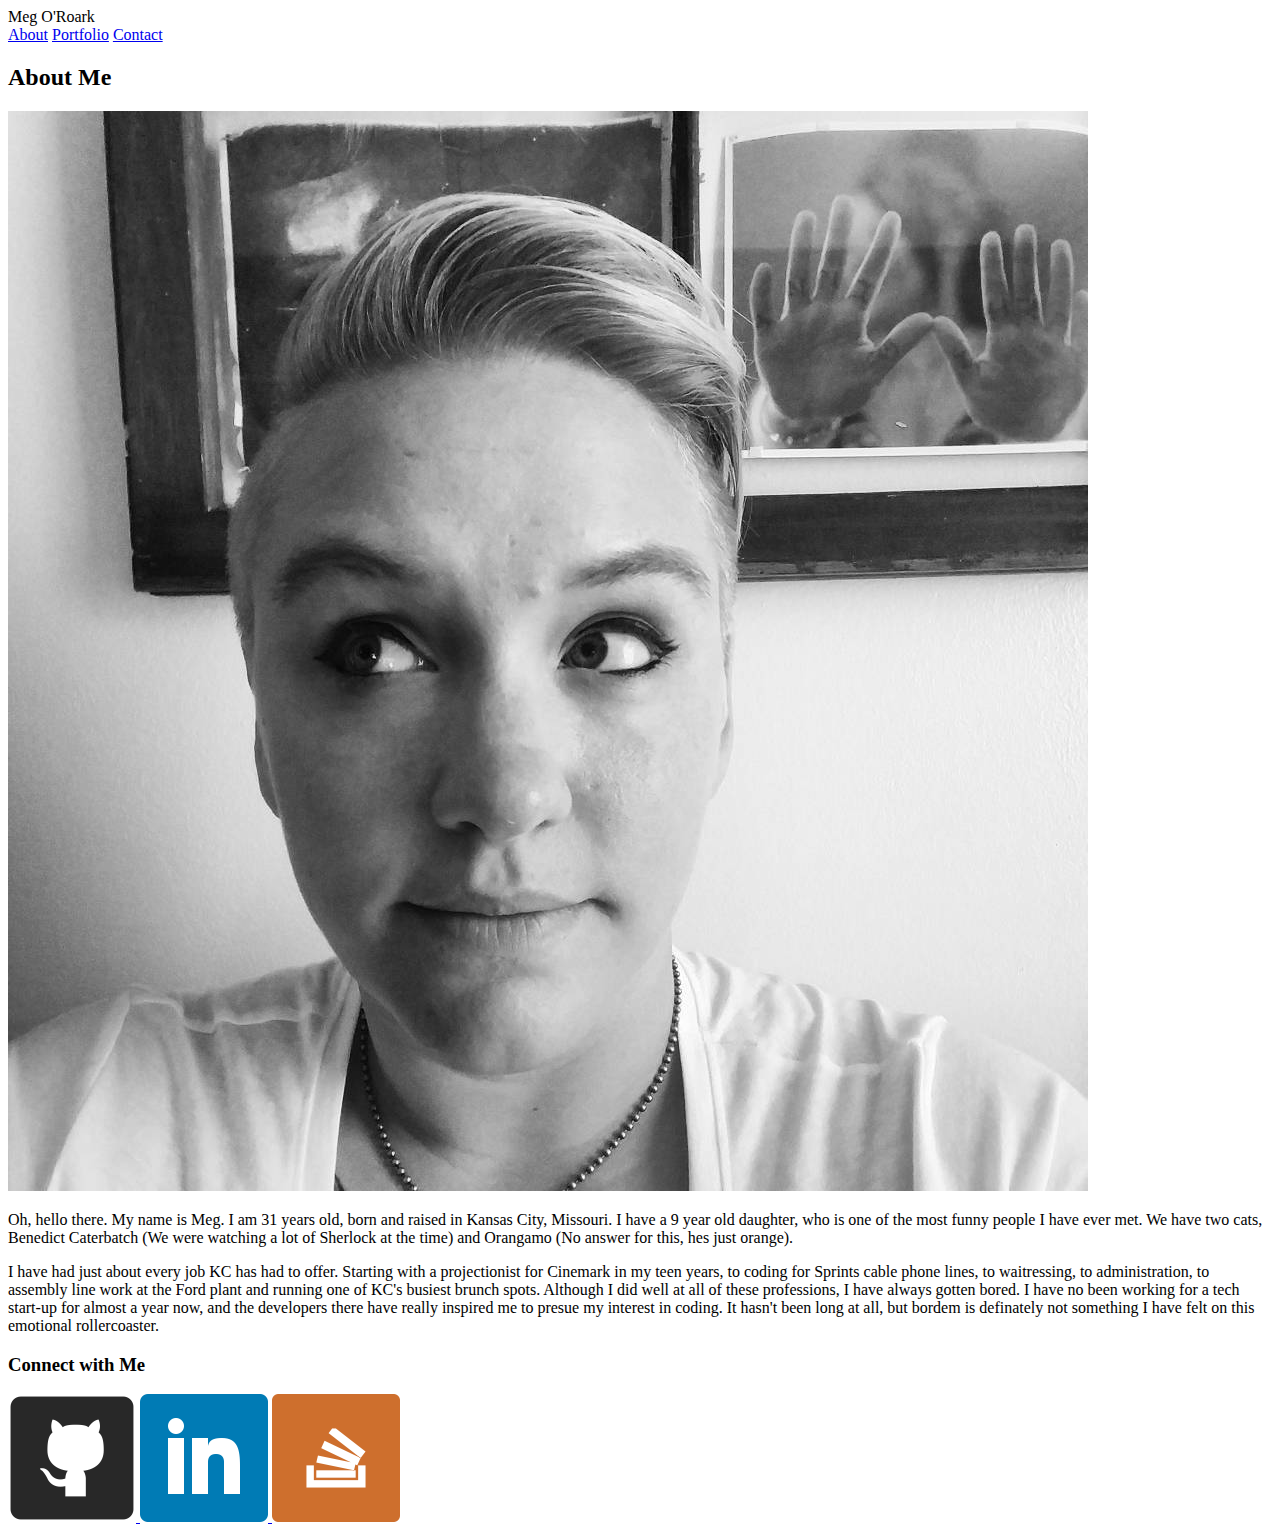
==== index.html @ 250626b1 "Commit Index Html" ====
<!DOCTYPE html>
<!DOCTYPE html>
<html>
<head>
	<link rel="stylesheet" href="reset.css">
	<link rel="stylesheet" type="text/css" href="assets/css/style.css">
	<title>Meg's Bio</title>
</head>
<body>
	<header>
		Meg O'Roark
	</header>
	
	<div>
		<a href="index.html">About</a>
		<a href="portfolio.html">Portfolio</a>
		<a href="contact.html">Contact</a>
	</div>

	<section>
		<h2>
			About Me
		</h2>

		<img src="assets/images/profile.jpg" alt="Meg O'Roark">

		<p>
		Oh, hello there. My name is Meg. I am 31 years old, born and raised in Kansas City, Missouri. I have a 9 year old daughter, who is one of the most funny people I have ever met. We have two cats, Benedict Caterbatch (We were watching a lot of Sherlock at the time) and Orangamo (No answer for this, hes just orange). 
		</p>
		<p>
		I have had just about every job KC has had to offer. Starting with a projectionist for Cinemark in my teen years, to coding for Sprints cable phone lines, to waitressing, to administration, to assembly line work at the Ford plant and running one of KC's busiest brunch spots. Although I did well at all of these professions, I have always gotten bored. I have no been working for a tech start-up for almost a year now, and the developers there have really inspired me to presue my interest in coding. It hasn't been long at all, but bordem is definately not something I have felt on this emotional rollercoaster.
		</p>
	</section>

	<section>
		<h3>
			Connect with Me
		</h3> 
			<a href="https://github.com/msoroark" target="_blank">
				<img src="assets/images/github.png" alt="github">
			</a>

			<a href="https://www.linkedin.com/in/megan-o-roark-a8291b140/" target="_blank">
				<img src="assets/images/linkedin.png" alt="linked in">
			</a>
			<a href="https://stackoverflow.com/users/6621067/meg-oroark" target="_blank">
				<img src="assets/images/stackoverflow.png">
			</a>
				
	</section>

</body>
</html>
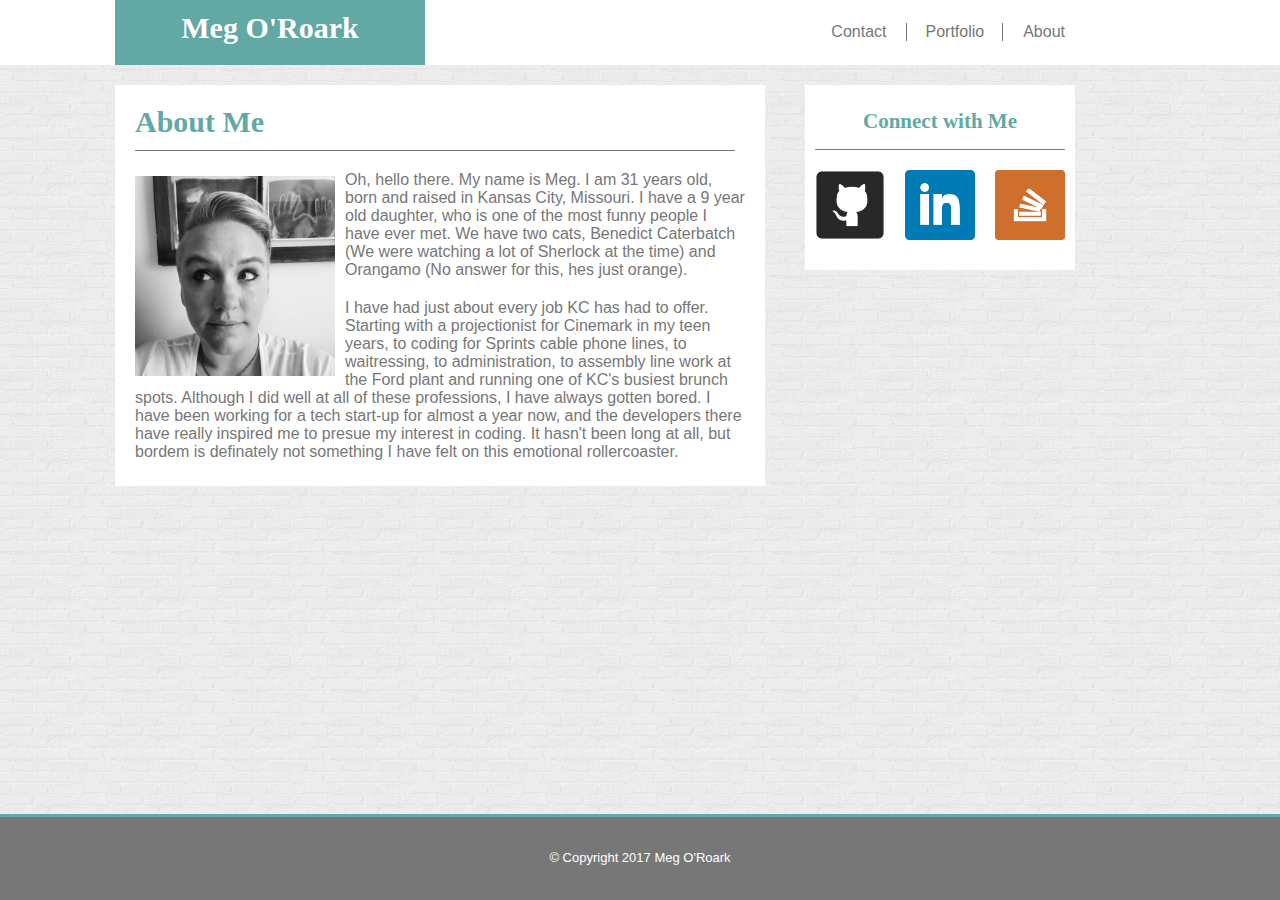
==== commit 6b60f77f: "index page commit" ====
--- a/index.html
+++ b/index.html
@@ -7,19 +7,20 @@
 	<title>Meg's Bio</title>
 </head>
 <body>
+
 	<header>
-		Meg O'Roark
+		<div class="container">
+			<h2> 
+			Meg O'Roark 
+			</h2>
+				<a class= "nav" href="index.html">About</a>
+				<a class="nav bordered" href="portfolio.html">Portfolio</a>
+				<a class= "nav" href="contact.html">Contact</a>
+		</div>
 	</header>
-	
-	<div>
-		<a href="index.html">About</a>
-		<a href="portfolio.html">Portfolio</a>
-		<a href="contact.html">Contact</a>
-	</div>
-
+	<div class="container">
 	<section>
-		<h2>
-			About Me
+		<h2 class="bottomborder">About Me
 		</h2>
 
 		<img src="assets/images/profile.jpg" alt="Meg O'Roark">
@@ -28,11 +29,11 @@
 		Oh, hello there. My name is Meg. I am 31 years old, born and raised in Kansas City, Missouri. I have a 9 year old daughter, who is one of the most funny people I have ever met. We have two cats, Benedict Caterbatch (We were watching a lot of Sherlock at the time) and Orangamo (No answer for this, hes just orange). 
 		</p>
 		<p>
-		I have had just about every job KC has had to offer. Starting with a projectionist for Cinemark in my teen years, to coding for Sprints cable phone lines, to waitressing, to administration, to assembly line work at the Ford plant and running one of KC's busiest brunch spots. Although I did well at all of these professions, I have always gotten bored. I have no been working for a tech start-up for almost a year now, and the developers there have really inspired me to presue my interest in coding. It hasn't been long at all, but bordem is definately not something I have felt on this emotional rollercoaster.
+		I have had just about every job KC has had to offer. Starting with a projectionist for Cinemark in my teen years, to coding for Sprints cable phone lines, to waitressing, to administration, to assembly line work at the Ford plant and running one of KC's busiest brunch spots. Although I did well at all of these professions, I have always gotten bored. I have been working for a tech start-up for almost a year now, and the developers there have really inspired me to presue my interest in coding. It hasn't been long at all, but bordem is definately not something I have felt on this emotional rollercoaster.
 		</p>
 	</section>
 
-	<section>
+	<section class="contact">
 		<h3>
 			Connect with Me
 		</h3> 
@@ -48,6 +49,10 @@
 			</a>
 				
 	</section>
+	</div>
+	<footer>
+		&copy; Copyright 2017 Meg O'Roark
+	</footer>
 
 </body>
 </html>--- a/assets/css/style.css
+++ b/assets/css/style.css
@@ -0,0 +1,139 @@
+* {
+	
+	font-family: 'Arial', 'Helvetica Neue', Helvetica, sans-serif;
+	margin: 0px;
+}
+
+
+body {	
+	background-image: url(brickwall.png);
+
+}
+
+header {
+	background-color: #ffffff;
+	width: 100%;
+	margin: 0px;
+	height: 65px;
+	clear: both;
+
+}
+
+.container {
+	width: 960px;
+	margin: 0px 115px 0px 115px;
+}
+
+h2 {
+	background-color: #62a8a4;
+	color: #ffffff;
+	font-family: 'Georgia', Times, Times New Roman, serif;
+	width: 250px;
+	height: 45px;
+	text-align: center;
+	font-size: 30px;
+	padding: 11px 30px 9px 30px;
+	border-bottom: 5px;
+	border-color: #dddddd;
+	float: left;
+
+}
+
+.nav {
+	float: right;
+	text-decoration: none;
+	color: #777777;
+	margin: 23px 10px 10px;
+
+}
+
+.bordered {
+	border-left: 1px solid #777;
+    border-right: 1px solid #777;
+    padding-left: 18px;
+    padding-right: 18px;
+}
+
+
+section  {
+	background-color: #ffffff;
+	width: 650px;
+	margin-top: 20px;
+	padding-bottom: 5px;
+	float: left;
+
+}
+
+
+.bottomborder {
+	font-family: 'Georgia', Times, Times New Roman, serif;
+	background-color: #ffffff;
+	font-size: 30px;
+	padding: 0px;
+	color: #62a8a4;
+	margin: 20px;
+	border-bottom: 1px solid #777;
+	text-align: left;
+	width: 600px;
+	height: 45px;
+	clear: both;
+}
+
+img {
+	height: 200px;
+	width: 200px;
+	margin: 5px 10px 5px 20px;
+	float: left;
+}
+
+p {
+	margin: 20px;
+	color: #777777;
+
+}
+
+.contact {
+	width: 270px;
+	height: 180px;
+	margin-top: 20px;
+	float: right;
+	text-align: center;
+
+}
+
+.contact h3 {
+	font-family: 'Georgia', Times, Times New Roman, serif;
+	color: #62a8a4;
+	font-size: 21px;
+	margin: 10px 10px;
+	border-bottom: 1px solid #777;
+	height: 40px;
+    padding-top: 14px;
+}
+
+.contact a img {
+	width: 70px;
+	height: 70px;
+	margin: 10px;
+
+
+
+}
+
+footer {
+	width: 100%;
+	position: absolute;
+	font-size: 13px;
+	bottom: 0;
+	margin-top: 20px;
+	background-color: #777777;
+	border-top: 3px solid #62a8a4;
+	color: #ffffff;
+	height: 50px;
+	text-align: center;
+	padding-top: 33px;
+	clear: both;
+
+}
+
+
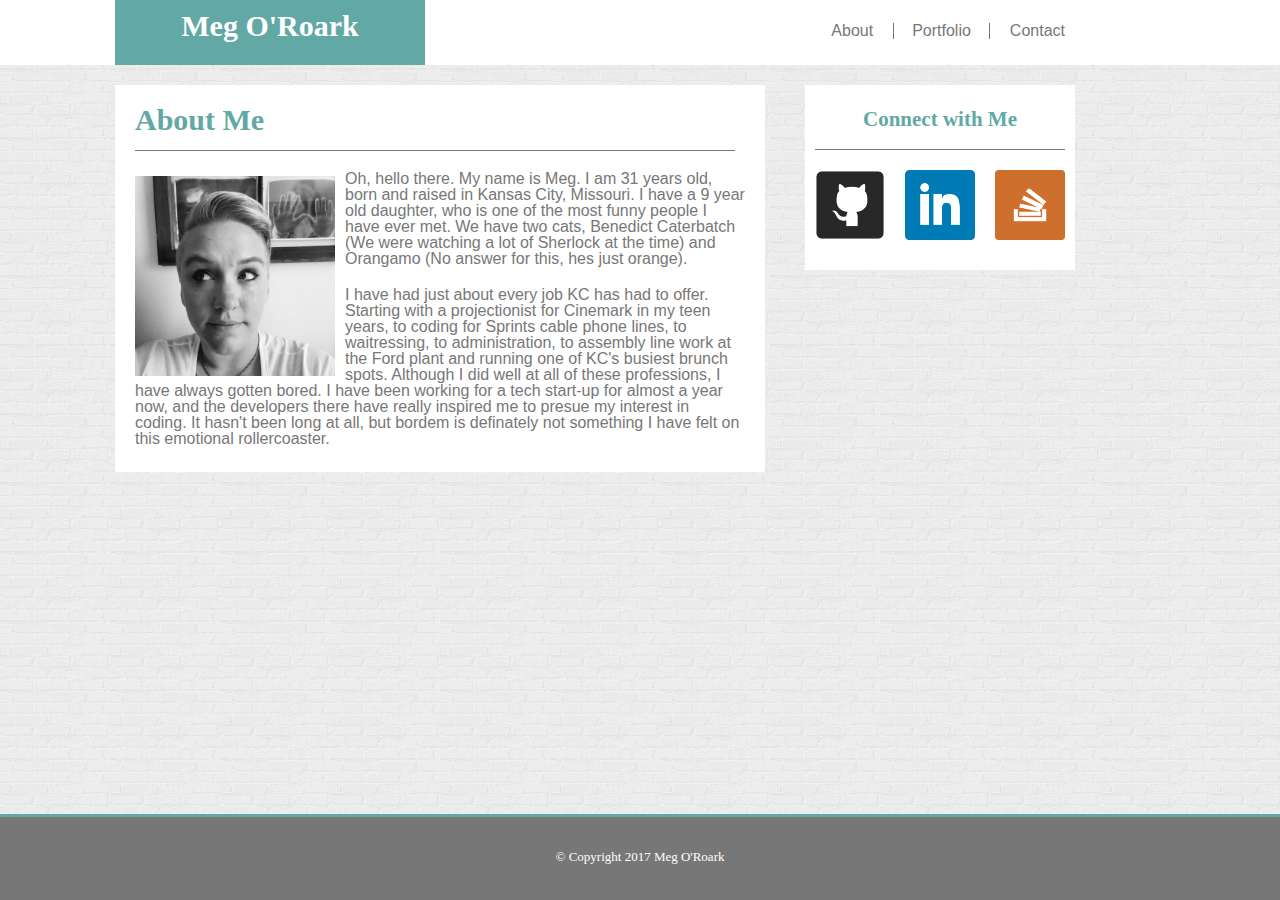
==== commit 4a01fb7b: "full site commit" ====
--- a/index.html
+++ b/index.html
@@ -2,7 +2,7 @@
 <!DOCTYPE html>
 <html>
 <head>
-	<link rel="stylesheet" href="reset.css">
+	<link rel="stylesheet" href="assets/css/reset.css">
 	<link rel="stylesheet" type="text/css" href="assets/css/style.css">
 	<title>Meg's Bio</title>
 </head>
@@ -13,9 +13,9 @@
 			<h2> 
 			Meg O'Roark 
 			</h2>
+				<a class= "nav" href="contact.html">Contact</a>
+				<a class="nav bordered" href="portfolio.html">Portfolio</a>
 				<a class= "nav" href="index.html">About</a>
-				<a class="nav bordered" href="portfolio.html">Portfolio</a>
-				<a class= "nav" href="contact.html">Contact</a>
 		</div>
 	</header>
 	<div class="container">
@@ -23,7 +23,7 @@
 		<h2 class="bottomborder">About Me
 		</h2>
 
-		<img src="assets/images/profile.jpg" alt="Meg O'Roark">
+		<img class="profile" src="assets/images/profile.jpg" alt="Meg O'Roark">
 
 		<p>
 		Oh, hello there. My name is Meg. I am 31 years old, born and raised in Kansas City, Missouri. I have a 9 year old daughter, who is one of the most funny people I have ever met. We have two cats, Benedict Caterbatch (We were watching a lot of Sherlock at the time) and Orangamo (No answer for this, hes just orange). 
--- a/assets/css/style.css
+++ b/assets/css/style.css
@@ -1,13 +1,10 @@
 * {
-	
 	font-family: 'Arial', 'Helvetica Neue', Helvetica, sans-serif;
 	margin: 0px;
 }
 
-
 body {	
 	background-image: url(brickwall.png);
-
 }
 
 header {
@@ -16,18 +13,12 @@
 	margin: 0px;
 	height: 65px;
 	clear: both;
-
-}
-
-.container {
-	width: 960px;
-	margin: 0px 115px 0px 115px;
 }
 
 h2 {
 	background-color: #62a8a4;
 	color: #ffffff;
-	font-family: 'Georgia', Times, Times New Roman, serif;
+	font-family: 'Georgia', Times, "Times New Roman", serif;
 	width: 250px;
 	height: 45px;
 	text-align: center;
@@ -36,15 +27,73 @@
 	border-bottom: 5px;
 	border-color: #dddddd;
 	float: left;
+	font-weight: bold;
+}
 
+section  {
+	background-color: #ffffff;
+	width: 650px;
+	margin-top: 20px;
+	padding-bottom: 5px;
+	float: left;
+}
+
+p {
+	margin: 20px;
+	color: #777777;
+	font-family: 'Arial', 'Helvetica Neue', Helvetica, sans-serif;
+
+}
+
+form {
+	margin: 20px;
+	font-family: 'Arial', 'Helvetica Neue', Helvetica, sans-serif;
+	color: #777;
+	font-size: 15px;
+}
+
+input {
+	color: #777;
+	font-size: 12px;
+	width: 575px;
+	margin: 10px 0px;
+	height: 20px;	
+}
+
+footer {
+	width: 100%;
+	position: fixed;
+	font-size: 13px;
+	bottom: 0;
+	margin-top: 20px;
+	background-color: #777777;
+	border-top: 3px solid #62a8a4;
+	color: #ffffff;
+	height: 50px;
+	text-align: center;
+	padding-top: 33px;
+	clear: both;
+}
+
+
+.profile {
+	height: 200px;
+	width: 200px;
+	margin: 5px 10px 5px 20px;
+	float: left;
+}
+
+.container {
+	width: 960px;
+	margin: 0px 115px 0px 115px;
 }
 
 .nav {
 	float: right;
 	text-decoration: none;
+	font-family: 'Arial', 'Helvetica Neue', Helvetica, sans-serif;
 	color: #777777;
 	margin: 23px 10px 10px;
-
 }
 
 .bordered {
@@ -54,19 +103,8 @@
     padding-right: 18px;
 }
 
-
-section  {
-	background-color: #ffffff;
-	width: 650px;
-	margin-top: 20px;
-	padding-bottom: 5px;
-	float: left;
-
-}
-
-
 .bottomborder {
-	font-family: 'Georgia', Times, Times New Roman, serif;
+	font-family: 'Georgia', Times, "Times New Roman", serif;
 	background-color: #ffffff;
 	font-size: 30px;
 	padding: 0px;
@@ -79,30 +117,17 @@
 	clear: both;
 }
 
-img {
-	height: 200px;
-	width: 200px;
-	margin: 5px 10px 5px 20px;
-	float: left;
-}
-
-p {
-	margin: 20px;
-	color: #777777;
-
-}
-
 .contact {
 	width: 270px;
 	height: 180px;
 	margin-top: 20px;
 	float: right;
 	text-align: center;
-
+	font-weight: bold;
 }
 
 .contact h3 {
-	font-family: 'Georgia', Times, Times New Roman, serif;
+	font-family: 'Georgia', Times, "Times New Roman", serif;
 	color: #62a8a4;
 	font-size: 21px;
 	margin: 10px 10px;
@@ -115,25 +140,47 @@
 	width: 70px;
 	height: 70px;
 	margin: 10px;
+	float: left;
+}
+
+.message {
+	padding-bottom: 170px;
+}
+
+.button {
+	width: 115px;
+	height: 40px;
+	background-color: #62a8a4;
+	color: #fff;
+	margin: 0px 20px 0px 0px;
+	font-size: 16px;
+}
+
+.portfolio-img {
+	width: 240px;
+	height: 180px;
+	margin: 0px 20px 10px 50px;
+}
+
+.portfolio-item {
+	position: relative;
+	display: inline-block;
+}
+
+.portfolio-label {
+	position: absolute;
+	bottom: 30px;
+	left: 50px;
+	font-size: 20px;
+	width: 240px;
+	height: 38px;
+	padding-top: 20px;
+	background-color: #62a8a4;
+	color: #fff;
+	text-align: center;
+	z-index: 1;
+	opacity: 0.9;
+}
 
 
 
-}
-
-footer {
-	width: 100%;
-	position: absolute;
-	font-size: 13px;
-	bottom: 0;
-	margin-top: 20px;
-	background-color: #777777;
-	border-top: 3px solid #62a8a4;
-	color: #ffffff;
-	height: 50px;
-	text-align: center;
-	padding-top: 33px;
-	clear: both;
-
-}
-
-
